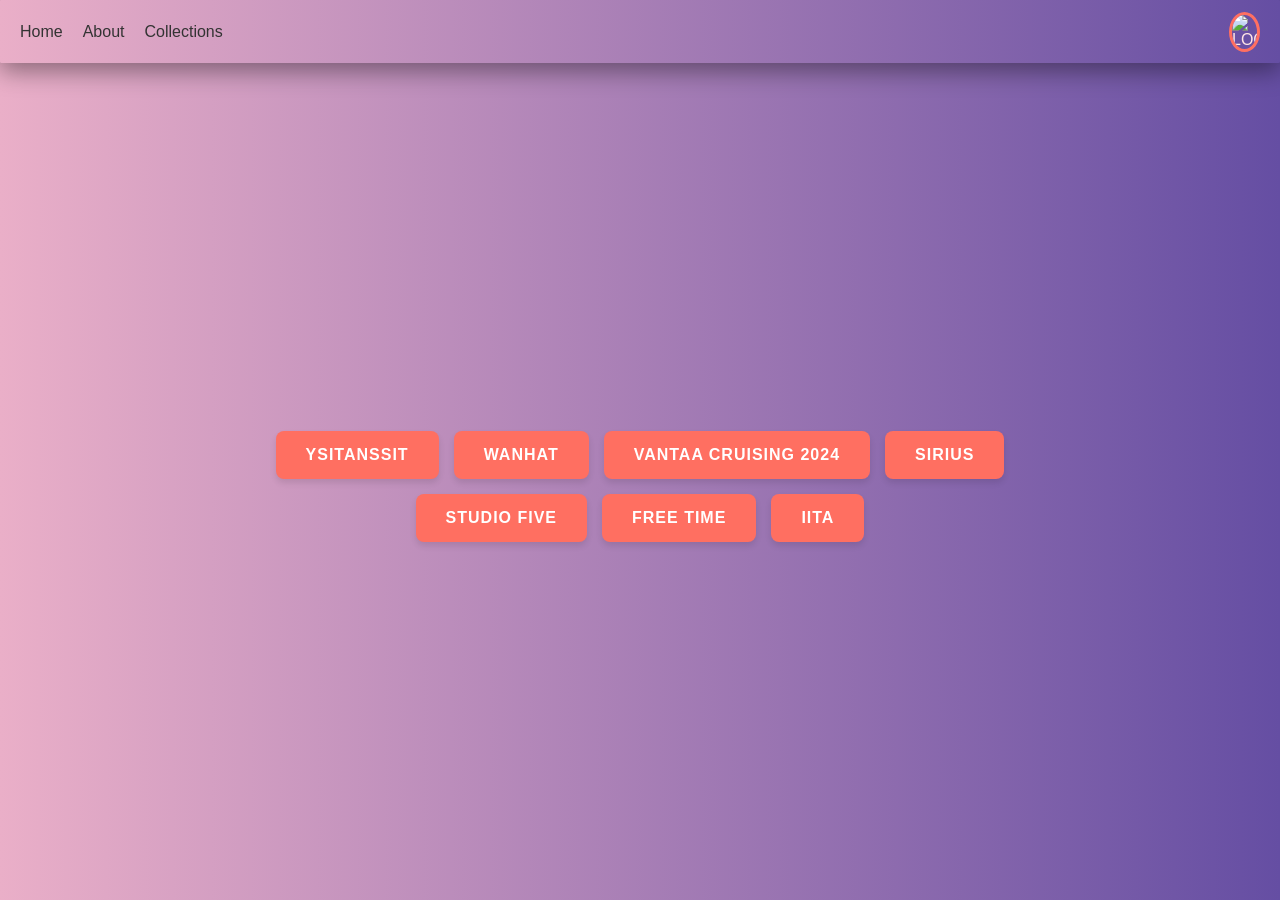
==== collections.html @ bb15bf8c "Added iita to collections" ====
<!DOCTYPE html>
<!--[if lt IE 7]>      <html class="no-js lt-ie9 lt-ie8 lt-ie7"> <![endif]-->
<!--[if IE 7]>         <html class="no-js lt-ie9 lt-ie8"> <![endif]-->
<!--[if IE 8]>         <html class="no-js lt-ie9"> <![endif]-->
<!--[if gt IE 8]>      <html class="no-js"> <!--<![endif]-->
<html lang="en">

<script src="JS\index.js" defer>
    //use async for faster loading but load code in no order
    //use defer to load code in order

    // Function to detect mobile devices
    function isMobileDevice() {
        return /Mobi|Android/i.test(navigator.userAgent);
    }

    // Redirect mobile users
    if (isMobileDevice()) {
        window.location.href = 'https://www.youtube.com/watch?v=dQw4w9WgXcQ'; // Replace with your mobile URL
    }

</script>

<head>
    <meta charset="utf-8">
    <meta http-equiv="X-UA-Compatible" content="IE=edge">
    <title>Collections</title>
    <meta name="description" content="Ruikkuli">
    <meta name="viewport" content="width=device-width, initial-scale=1">
    <link rel="stylesheet" href="CSS\index.css">

    <link rel="preconnect" href="https://fonts.googleapis.com">
    <link rel="preconnect" href="https://fonts.gstatic.com" crossorigin>
    <link href="https://fonts.googleapis.com/css2?family=Pacifico&display=swap" rel="stylesheet">
    <link rel="icon" type="image/x-icon" href="Assets/Birdly-logos-Circular.png">

</head>

<body onload="pageLoaded()">


    <!-- Navbar -->
    <div class="navbar">
        <!-- Navbar buttons -->
        <div class="navbar-buttons">
            <a href="/">Home</a>
            <a href="about.html">About</a>
            <a href="collections.html">Collections</a>
        </div>
        <img src="Assets/Birdly-logos-Circular.png" class="logo-picture" alt="LOGO" style="width:2.5%;"> 
    </div>

    <div class="loaded-wave"></div>

    <div class="Main">

        <svg class="loaded-water" xmlns="http://www.w3.org/2000/svg" viewBox="0 0 1440 320"><path fill="#7867f8" fill-opacity="1" d="M0,64L17.1,96C34.3,128,69,192,103,213.3C137.1,235,171,213,206,192C240,171,274,149,309,149.3C342.9,149,377,171,411,202.7C445.7,235,480,277,514,266.7C548.6,256,583,192,617,138.7C651.4,85,686,43,720,74.7C754.3,107,789,213,823,261.3C857.1,309,891,299,926,277.3C960,256,994,224,1029,208C1062.9,192,1097,192,1131,202.7C1165.7,213,1200,235,1234,202.7C1268.6,171,1303,85,1337,74.7C1371.4,64,1406,128,1423,160L1440,192L1440,0L1422.9,0C1405.7,0,1371,0,1337,0C1302.9,0,1269,0,1234,0C1200,0,1166,0,1131,0C1097.1,0,1063,0,1029,0C994.3,0,960,0,926,0C891.4,0,857,0,823,0C788.6,0,754,0,720,0C685.7,0,651,0,617,0C582.9,0,549,0,514,0C480,0,446,0,411,0C377.1,0,343,0,309,0C274.3,0,240,0,206,0C171.4,0,137,0,103,0C68.6,0,34,0,17,0L0,0Z"></path></svg>


        <div class="button-container"> 
            <button onclick="window.location.href='https://birdly.pixieset.com/ysientanssit2025/';">Ysitanssit</button>
            <button onclick="window.location.href='wanhat.html';">Wanhat</button>
            <button onclick="window.location.href='https://birdly.pixieset.com/vantaacruising2024/';">Vantaa Cruising 2024</button>
            <button onclick="window.location.href='https://birdly.pixieset.com/sirius/';">Sirius</button>
            <button onclick="window.location.href='https://www.example.com';">Studio Five</button>
            <button onclick="window.location.href='https://www.example.com';">Free time</button>
            <button onclick="window.location.href='https://birdly.pixieset.com/iita/';">Iita</button>
        </div>

    </div>

    <!--#FF6F61-->

</body>

</html>
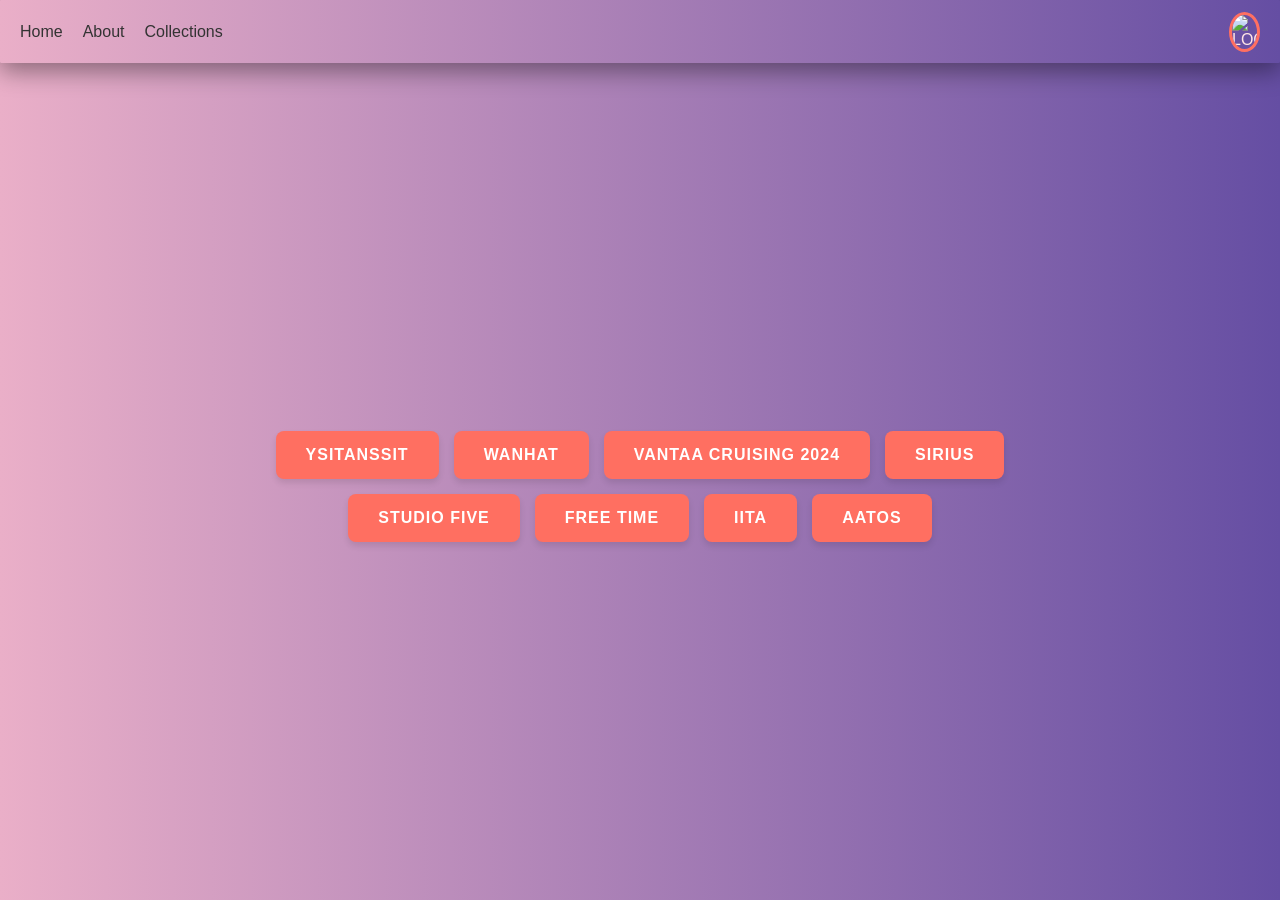
==== commit 7526e65f: "Added new links" ====
--- a/collections.html
+++ b/collections.html
@@ -65,6 +65,7 @@
             <button onclick="window.location.href='https://www.example.com';">Studio Five</button>
             <button onclick="window.location.href='https://www.example.com';">Free time</button>
             <button onclick="window.location.href='https://birdly.pixieset.com/iita/';">Iita</button>
+            <button onclick="window.location.href='https://birdly.pixieset.com/aatos/';">Aatos</button>
         </div>
 
     </div>
@@ -73,4 +74,4 @@
 
 </body>
 
-</html>+</html>
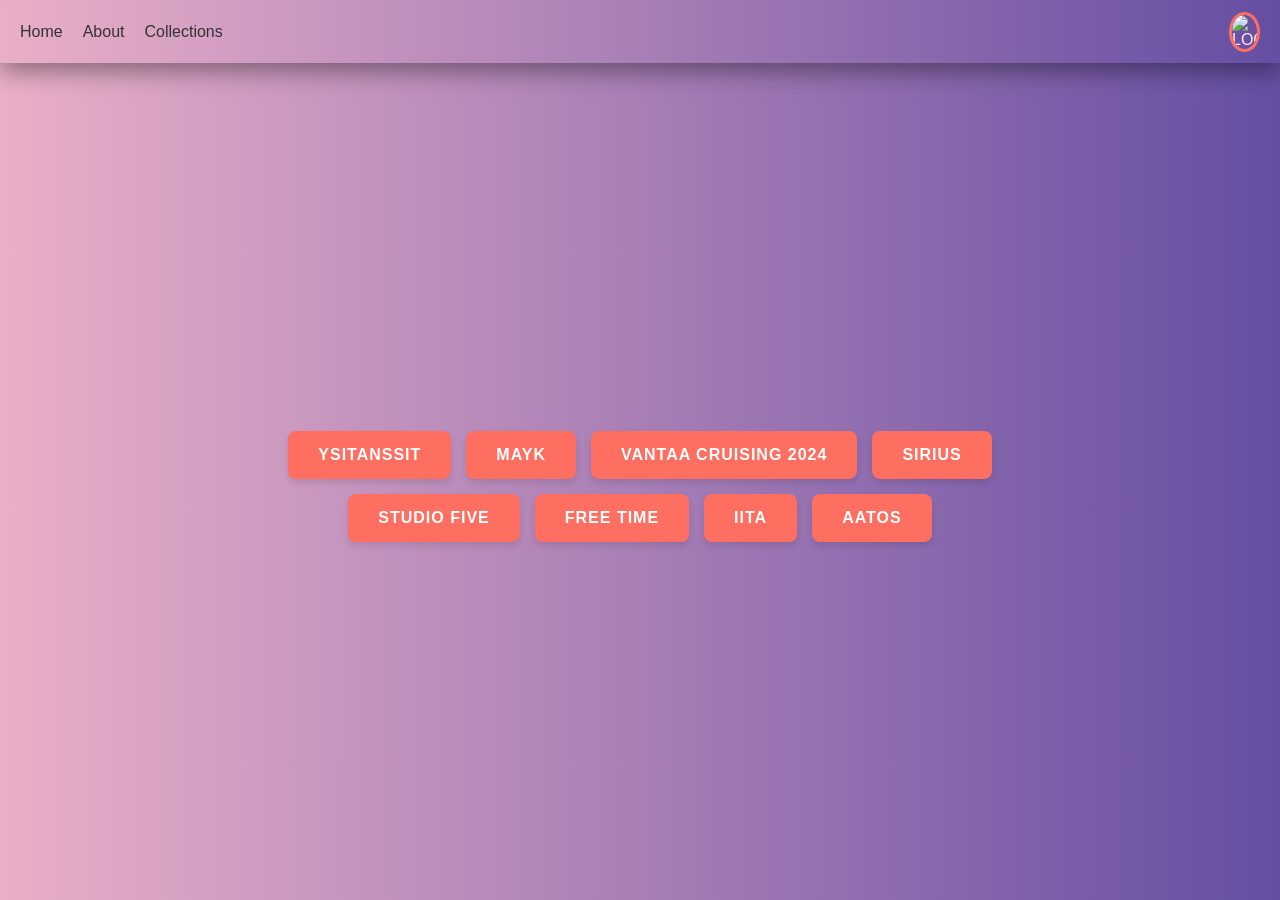
==== commit 4fab4be1: "Update collections.html" ====
--- a/collections.html
+++ b/collections.html
@@ -59,7 +59,7 @@
 
         <div class="button-container"> 
             <button onclick="window.location.href='https://birdly.pixieset.com/ysientanssit2025/';">Ysitanssit</button>
-            <button onclick="window.location.href='wanhat.html';">Wanhat</button>
+            <button onclick="window.location.href='koulu.html';">MAYK</button>
             <button onclick="window.location.href='https://birdly.pixieset.com/vantaacruising2024/';">Vantaa Cruising 2024</button>
             <button onclick="window.location.href='https://birdly.pixieset.com/sirius/';">Sirius</button>
             <button onclick="window.location.href='https://www.example.com';">Studio Five</button>
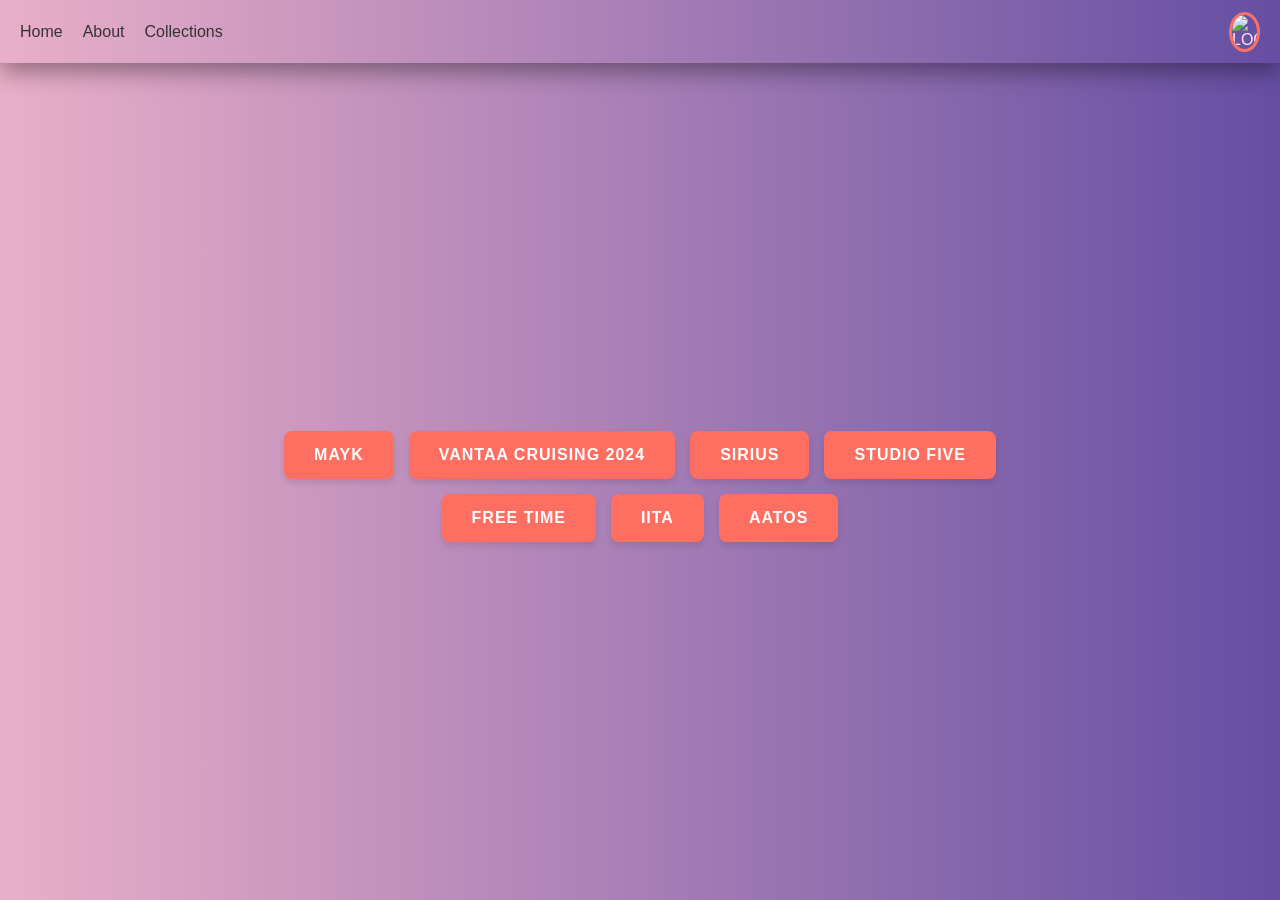
==== commit b3bca5fd: "Update collections.html" ====
--- a/collections.html
+++ b/collections.html
@@ -58,7 +58,6 @@
 
 
         <div class="button-container"> 
-            <button onclick="window.location.href='https://birdly.pixieset.com/ysientanssit2025/';">Ysitanssit</button>
             <button onclick="window.location.href='koulu.html';">MAYK</button>
             <button onclick="window.location.href='https://birdly.pixieset.com/vantaacruising2024/';">Vantaa Cruising 2024</button>
             <button onclick="window.location.href='https://birdly.pixieset.com/sirius/';">Sirius</button>
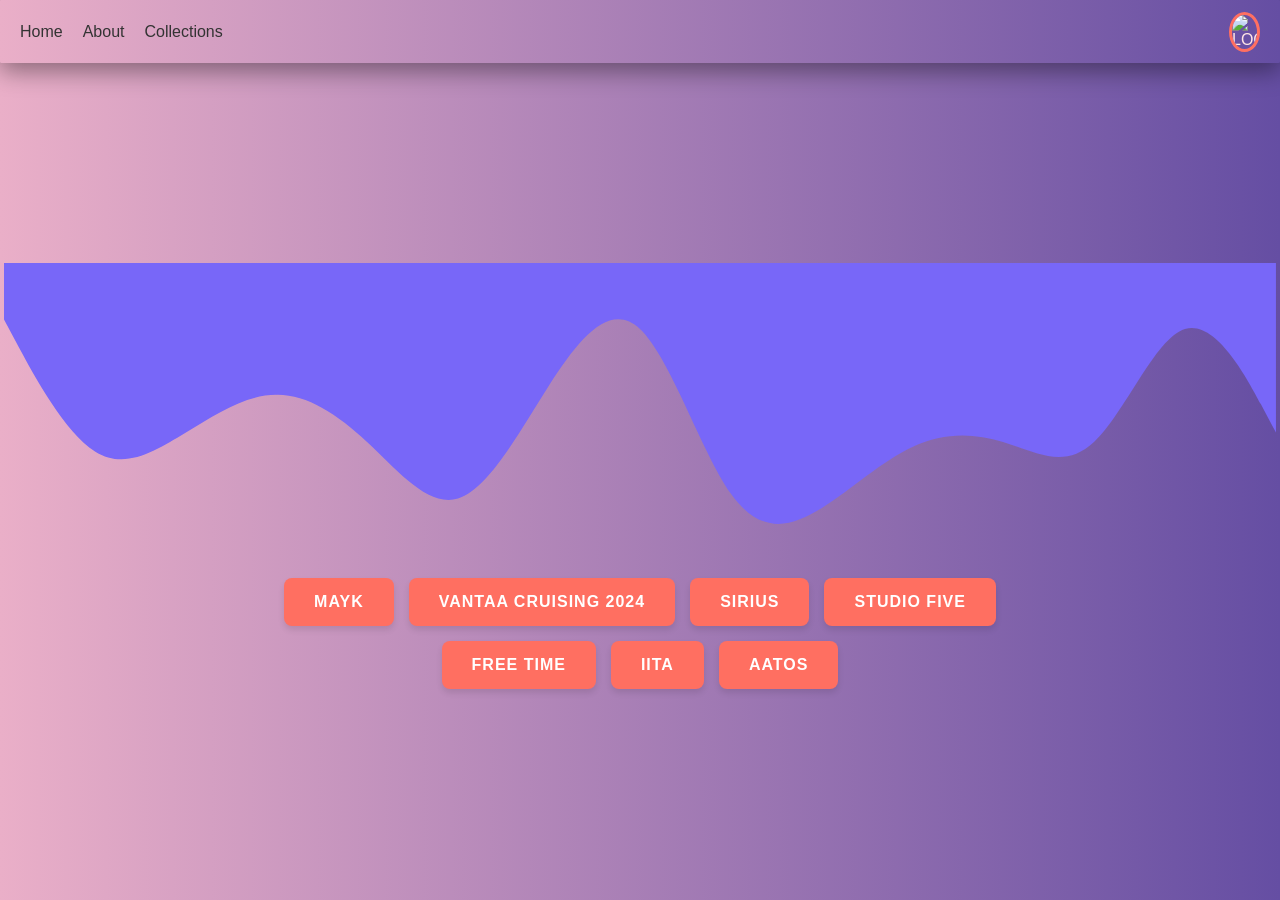
==== commit 64fe1958: "Big refactoring, should still work." ====
--- a/collections.html
+++ b/collections.html
@@ -1,11 +1,7 @@
 <!DOCTYPE html>
-<!--[if lt IE 7]>      <html class="no-js lt-ie9 lt-ie8 lt-ie7"> <![endif]-->
-<!--[if IE 7]>         <html class="no-js lt-ie9 lt-ie8"> <![endif]-->
-<!--[if IE 8]>         <html class="no-js lt-ie9"> <![endif]-->
-<!--[if gt IE 8]>      <html class="no-js"> <!--<![endif]-->
 <html lang="en">
 
-<script src="JS\index.js" defer>
+<script src="JS/index.js" defer>
     //use async for faster loading but load code in no order
     //use defer to load code in order
 
@@ -27,7 +23,7 @@
     <title>Collections</title>
     <meta name="description" content="Ruikkuli">
     <meta name="viewport" content="width=device-width, initial-scale=1">
-    <link rel="stylesheet" href="CSS\index.css">
+    <link rel="stylesheet" href="CSS/index.css">
 
     <link rel="preconnect" href="https://fonts.googleapis.com">
     <link rel="preconnect" href="https://fonts.gstatic.com" crossorigin>
@@ -58,7 +54,7 @@
 
 
         <div class="button-container"> 
-            <button onclick="window.location.href='koulu.html';">MAYK</button>
+            <button onclick="window.location.href='mayk.html';">MAYK</button>
             <button onclick="window.location.href='https://birdly.pixieset.com/vantaacruising2024/';">Vantaa Cruising 2024</button>
             <button onclick="window.location.href='https://birdly.pixieset.com/sirius/';">Sirius</button>
             <button onclick="window.location.href='https://www.example.com';">Studio Five</button>
--- a/CSS/index.css
+++ b/CSS/index.css
@@ -0,0 +1,238 @@
+* {
+    margin: 0;
+    padding: 0;
+    box-sizing: border-box;
+    font-family: Lexend, sans-serif;
+    box-sizing: border-box;
+    font-display: swap
+}
+
+body {
+    min-height: 100dvh;
+    display: flex;
+    flex-direction: column;
+
+    margin: 0;
+    padding: 0;
+    background-color: #2a2a3a;
+    /* Dark grey with a slight purple hue */
+    color: #ffe5e5;
+    /* Red-hued white text */
+    background: #654ea3;  /* fallback for old browsers */
+    background: -webkit-linear-gradient(to right, #eaafc8, #654ea3);  /* Chrome 10-25, Safari 5.1-6 */
+    background: linear-gradient(to right, #eaafc8, #654ea3); /* W3C, IE 10+/ Edge, Firefox 16+, Chrome 26+, Opera 12+, Safari 7+ */
+
+}
+
+.navbar {
+    position: sticky;
+    display: flex;
+    justify-content: space-between;
+    align-items: center;
+    background: #654ea3;  /* fallback for old browsers */
+    background: -webkit-linear-gradient(to right, #f5d3e0, #b8a1d6);  /* Chrome 10-25, Safari 5.1-6 */
+    background: linear-gradient(to right, #eaafc8, #654ea3);
+    padding: 25px 20px;
+    border-radius: 2px;
+    /* Outer rounding */
+    /* Floating margin */
+    box-shadow: 0 8px 25px rgba(0, 0, 0, 0.4);
+    max-height: 7dvh;
+    z-index: 1;
+}
+
+/* Navbar buttons styling */
+.navbar-buttons {
+    display: flex;
+    gap: 20px;
+    /* Space between buttons */
+}
+
+.navbar-buttons a {
+    color: #333333;
+    /* Red-hued white text */
+    text-decoration: none;
+    font-size: 16px;
+    transition: color 0.3s ease;
+}
+
+.navbar-buttons a:hover {
+    color: #ff7f7f;
+    /* Lighter red on hover */
+}
+
+.logo-picture {
+  border: 3px solid #FF6F61;
+  border-radius: 100%;
+}
+
+.Main {
+    /*Take up remaining space*/
+    flex: 1;
+    /* Margin from edges */
+    margin: 4px;
+    margin-top: 2dvh;
+    /* Outer rounding */
+    border-radius: 2px;
+    
+    /*Center*/
+    display: flex; 
+    justify-content: center; 
+    align-items: center; 
+
+    /*Felxbox*/
+    flex-direction: column;
+    gap: 12px;
+
+    position: relative;
+    max-height: 90dvh;
+}
+
+.main-text {
+    background-color: #FFF599;
+    color: #4d4d4d;
+    flex: 1 1;
+    text-shadow: 2px 2px 16px rgba(0, 0, 0, 0.4);
+    font-size: 15dvh;
+    font-weight: 900;
+}
+
+.Title {
+    font-size: 7dvh;
+    text-align: center;
+    text-shadow: 2px 2px 16px rgba(0, 0, 0, 0.4); /* Optional: Adds shadow to make the text stand out */
+    z-index: -11;
+}
+
+
+  @font-face {
+    font-family: 'Lexend'; /* Give your font a name */
+    src: url('Assets/Lexend-VariableFont_wght.ttf') format('truetype'); /* Path to your font file */
+    /* Add additional formats if you have them (e.g., .woff, .woff2) */
+    font-weight: 900; /* Specify the weight if needed */
+    font-style: normal; /* Specify the style if needed */
+  }
+
+
+/*Collections*/
+/* Button Container */
+.button-container {
+  display: flex;
+  flex-wrap: wrap;
+  gap: 15px;
+  justify-content: center;
+  max-width: 800px;
+  padding: 20px;
+}
+
+/* Button Styles */
+.button-container button {
+  background-color: #FF6F61; /* Accent color */
+  color: white;
+  border: none;
+  padding: 15px 30px;
+  font-size: 16px;
+  font-weight: bold;
+  border-radius: 8px;
+  cursor: pointer;
+  transition: all 0.3s ease;
+  box-shadow: 0 4px 6px rgba(0, 0, 0, 0.1);
+  text-transform: uppercase;
+  letter-spacing: 1px;
+}
+
+/* Hover Effect */
+.button-container button:hover {
+  background-color: #e65a50; /* Slightly darker shade of accent color */
+  transform: translateY(-2px);
+  box-shadow: 0 6px 8px rgba(0, 0, 0, 0.15);
+}
+
+/* Active Effect */
+.button-container button:active {
+  transform: translateY(0);
+  box-shadow: 0 4px 6px rgba(0, 0, 0, 0.1);
+}
+
+/* Responsive Design */
+@media (max-width: 600px) {
+  .button-container {
+      flex-direction: column;
+      align-items: center;
+  }
+
+  .button-container button {
+      width: 100%;
+      padding: 12px 20px;
+      font-size: 14px;
+  }
+}
+
+
+/*Wanhat*/
+.container {
+  min-height: 10rem;
+  width: 100%;
+  display: flex;
+  justify-content: center;
+  align-items: center;
+  position: relative;
+  overflow: hidden;
+  text-decoration: none;
+
+  flex-wrap: wrap;
+  justify-content: center;
+  row-gap: 1rem;
+  column-gap: 1rem;
+  width: 60%;
+}
+
+.card {
+  width: 15dvw;
+  min-height: 250px;
+  background: rgba( 255, 255, 255, 0.15 );
+  box-shadow: 0 8px 32px 0 rgba( 31, 38, 135, 0.37 );
+  backdrop-filter: blur( 18px );
+  -webkit-backdrop-filter: blur( 18px );
+  border: 1px solid rgba( 255, 255, 255, 0.18 );
+  border-radius: 1rem;
+  padding: 1.5rem;
+  z-index: 2;
+  color: whitesmoke;
+  transition: transform 0.1s ease-in-out;
+}
+
+.card:hover {
+  transform: translateY(-2px);
+  transform: scale(1.1);
+  box-shadow: 0 6px 8px rgba(0, 0, 0, 0.15);
+  -webkit-backdrop-filter: blur( 26px );
+  backdrop-filter: blur( 26px );
+}
+
+.card:active {
+  transform: translateY(0);
+  transform: scale(0.95);
+  box-shadow: 0 4px 6px rgba(0, 0, 0, 0.1);
+  -webkit-backdrop-filter: blur( 16px );
+  backdrop-filter: blur( 16px );
+}
+
+.card-title {
+  margin-top: 2rem;
+  font-size: 2.2rem;
+  margin-bottom: 3rem;
+}
+
+.card-btn {
+  background: none;
+  border: none;
+  text-align: center;
+  font-size: 1rem;
+  color: whitesmoke;
+  background-color: #FF6F61;;
+  padding: 0.8rem 1.8rem;
+  border-radius: 2rem;
+  cursor: pointer;
+  text-decoration: none;
+}
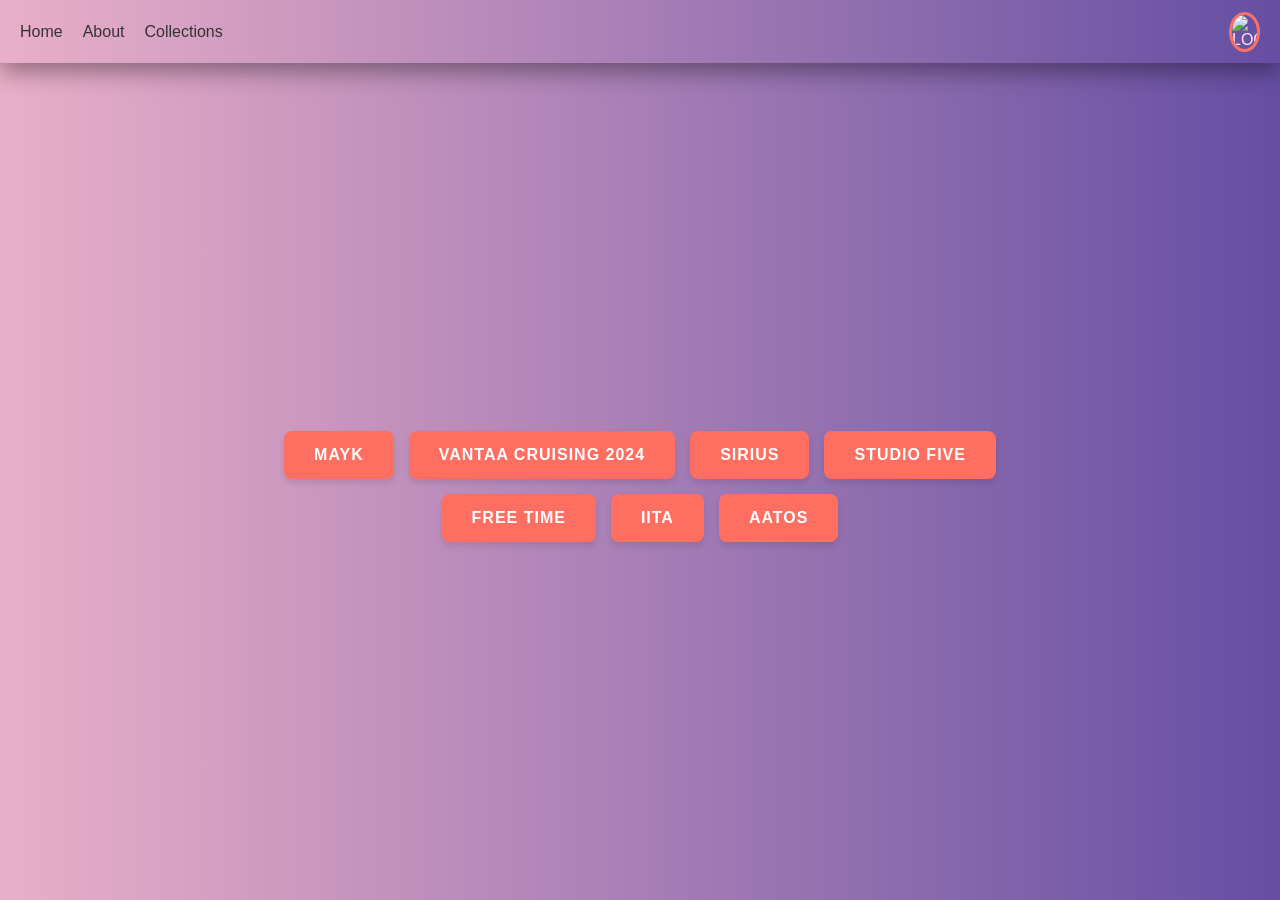
==== commit 7de1867d: "Removed the anim" ====
--- a/collections.html
+++ b/collections.html
@@ -50,9 +50,6 @@
 
     <div class="Main">
 
-        <svg class="loaded-water" xmlns="http://www.w3.org/2000/svg" viewBox="0 0 1440 320"><path fill="#7867f8" fill-opacity="1" d="M0,64L17.1,96C34.3,128,69,192,103,213.3C137.1,235,171,213,206,192C240,171,274,149,309,149.3C342.9,149,377,171,411,202.7C445.7,235,480,277,514,266.7C548.6,256,583,192,617,138.7C651.4,85,686,43,720,74.7C754.3,107,789,213,823,261.3C857.1,309,891,299,926,277.3C960,256,994,224,1029,208C1062.9,192,1097,192,1131,202.7C1165.7,213,1200,235,1234,202.7C1268.6,171,1303,85,1337,74.7C1371.4,64,1406,128,1423,160L1440,192L1440,0L1422.9,0C1405.7,0,1371,0,1337,0C1302.9,0,1269,0,1234,0C1200,0,1166,0,1131,0C1097.1,0,1063,0,1029,0C994.3,0,960,0,926,0C891.4,0,857,0,823,0C788.6,0,754,0,720,0C685.7,0,651,0,617,0C582.9,0,549,0,514,0C480,0,446,0,411,0C377.1,0,343,0,309,0C274.3,0,240,0,206,0C171.4,0,137,0,103,0C68.6,0,34,0,17,0L0,0Z"></path></svg>
-
-
         <div class="button-container"> 
             <button onclick="window.location.href='mayk.html';">MAYK</button>
             <button onclick="window.location.href='https://birdly.pixieset.com/vantaacruising2024/';">Vantaa Cruising 2024</button>
